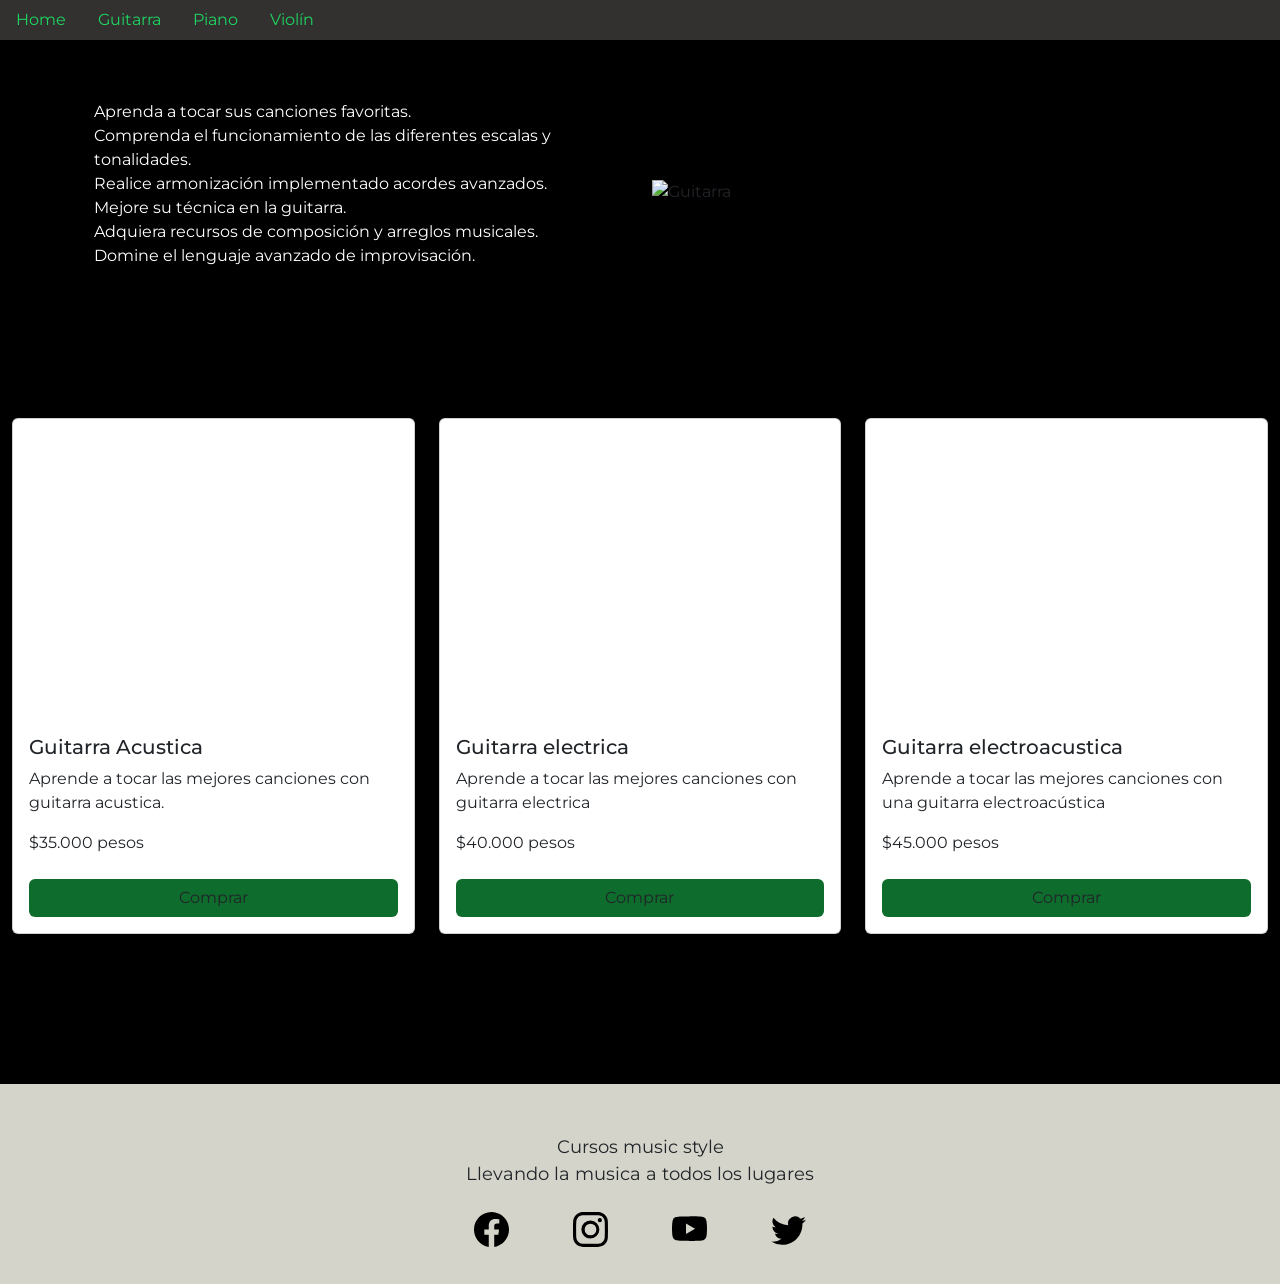
==== guitarra.html @ 0632f319 "inicio" ====
<!DOCTYPE html>
<html lang="en">
<head>
    <meta charset="UTF-8">
    <meta http-equiv="X-UA-Compatible" content="IE=edge">
    <meta name="viewport" content="width=device-width, initial-scale=1.0">
    <title>Cursos guitarra</title>
    <link href="https://cdn.jsdelivr.net/npm/bootstrap@5.1.2/dist/css/bootstrap.min.css" rel="stylesheet" integrity="sha384-uWxY/CJNBR+1zjPWmfnSnVxwRheevXITnMqoEIeG1LJrdI0GlVs/9cVSyPYXdcSF" crossorigin="anonymous">
    <link rel="stylesheet" href="./style/app.css">

</head>
<body>
    <main>
        <nav>
            <ul class="nav nav-guitar">
                <li class="nav-item">
                    <a class="nav-link active" aria-current="page" href="index.html">Home</a>
                </li>
                <li class="nav-item">
                    <a class="nav-link" href="#">Guitarra</a>
                </li>
                <li class="nav-item">
                    <a class="nav-link" href="piano.html">Piano</a>
                </li>
                <li class="nav-item">
                    <a class="nav-link" href="violin.html">Violín</a>
                </li>
            </ul>
        </nav>

        <section >
            <div class="jumbotron">
                <div class="container">
                    <div class="row contenido-descriptivo">
                        <div  class="my-auto col text-description">

                            <p>Aprenda a tocar sus canciones favoritas.<br>
                                Comprenda el funcionamiento de las diferentes escalas y tonalidades.<br>
                                Realice armonización implementado acordes avanzados.<br>
                                Mejore su técnica en la guitarra.<br>
                                Adquiera recursos de composición y arreglos musicales.<br>
                                Domine el lenguaje avanzado de improvisación.
                            </p>

                        </div>

                        <div id="imagen_guitarra" class="my-auto col">
                            <img src="./assets/guitarra-curso/guitarra-presentation.jpg" alt="Guitarra" class="img responsive" width="100%">
                        </div>
                    </div>
                </div>
            </div>

        </section>

        <section>

            <div class="card-group">
                <div class="row row-cols-1 row-cols-md-3 g-4 grupo-guitar-videos">
                    <div class="col">
                        <div class="card">
                            <iframe height="300px" src="https://www.youtube.com/embed/isJ9Ez_j480" title="YouTube video player" frameborder="0" allow="accelerometer; autoplay; clipboard-write; encrypted-media; gyroscope; picture-in-picture" allowfullscreen ></iframe>
                            <div class="card-body">
                                    <h5 class="card-title">Guitarra Acustica</h5>
                                    <p class="card-text">Aprende a tocar las mejores canciones con guitarra acustica.</p>
                                    <span>$35.000 pesos</span>
                                    <br>
                                    <br>
                                    <div class="d-grid gap-2">
                                        <button class="btn  btn-comprar" type="button">Comprar</button>
                                    </div>
                            </div>
                        </div>
                    </div>
                    <div class="col">
                        <div class="card">
                            <iframe height="300px" src="https://www.youtube.com/embed/Ej5uiFzTVbY" title="YouTube video player" frameborder="0" allow="accelerometer; autoplay; clipboard-write; encrypted-media; gyroscope; picture-in-picture" allowfullscreen></iframe>
                            <div class="card-body">
                                    <h5 class="card-title">Guitarra electrica</h5>
                                    <p class="card-text">Aprende a tocar las mejores canciones con guitarra electrica</p>
                                    <span>$40.000 pesos</span>
                                    <br>
                                    <br>
                                    <div class="d-grid gap-2">
                                        <button class="btn  btn-comprar" type="button">Comprar</button>
                                    </div>
                                </div>
                        </div>
                    </div>
                        <div class="col">
                            <div class="card">
                            <iframe height="300px" src="https://www.youtube.com/embed/Ixg0GD_6DjI" title="YouTube video player" frameborder="0" allow="accelerometer; autoplay; clipboard-write; encrypted-media; gyroscope; picture-in-picture" allowfullscreen></iframe>
                            <div class="card-body">
                                    <h5 class="card-title">Guitarra electroacustica</h5>
                                    <p class="card-text">Aprende a tocar las mejores canciones con una guitarra electroacústica</p>
                                    <span>$45.000 pesos</span>
                                    <br>
                                    <br>
                                    <div class="d-grid gap-2">
                                        <button class="btn  btn-comprar" type="button">Comprar</button>
                                    </div>
                            </div>
                        </div>
                    </div>
                </div>
            </div>
        </section>

    </main>

    <footer class="footer">

        <div class="redes-sociales">

            <span class="footer-titulo">Cursos music style</span>
            <br>
            <span class="footer-titulo">Llevando la musica a todos los lugares</span>
            <br>
            <br>
            <a href="#" class="icon" >
                <img src="./assets/iconos/facebook.svg" alt="">
            </a>
            <a href="#" class="icon" >
                <img src="./assets/iconos/instagram.svg" alt="">
            </a>
            <a href="#" class="icon" >
                <img src="./assets/iconos/youtube.svg" alt="">
            </a>
            <a href="#" class="icon" >
                <img src="./assets/iconos/twitter.svg" alt="">
            </a>
        </div>

    </footer>

</body>
</html>
---- style/app.css ----
@import url('https://fonts.googleapis.com/css2?family=Montserrat:wght@700&display=swap');

body{
    font-family: 'Montserrat', sans-serif;
    background-color: black;
}

.encabezado{

    width: 100%;
    height: 30%;

}

.footer{

    height: 200px;
    background-color: rgb(212, 212, 202);
}

.item-menu{

    color: #1ed561;
}

.icon{

    padding: 0px 30px;
    text-decoration: none;

}

.redes-sociales{

    margin-right: auto;
    margin-left: auto;
    text-align: center;
    padding: 50px 0px 0px;
    
}

.footer-titulo{

    font-size: 18px;
}
.nav a{

    color: #1ed561;
}
.nav-guitar{
    
    background-color: rgb(51, 48, 48);
}

.contenido-descriptivo{

    margin: 60px 0px;

}
.text-description{

    color: white;

}

.grupo-guitar-videos{

    margin-top: 50px;
    margin-left: 0px;
    margin-right: 0px;
    margin-bottom: 150px;
}

.btn-comprar{

    background-color:  #0e6c2c;

}

.btn-comprar :hover{

    background-color:  rgb(14,108,44);

}
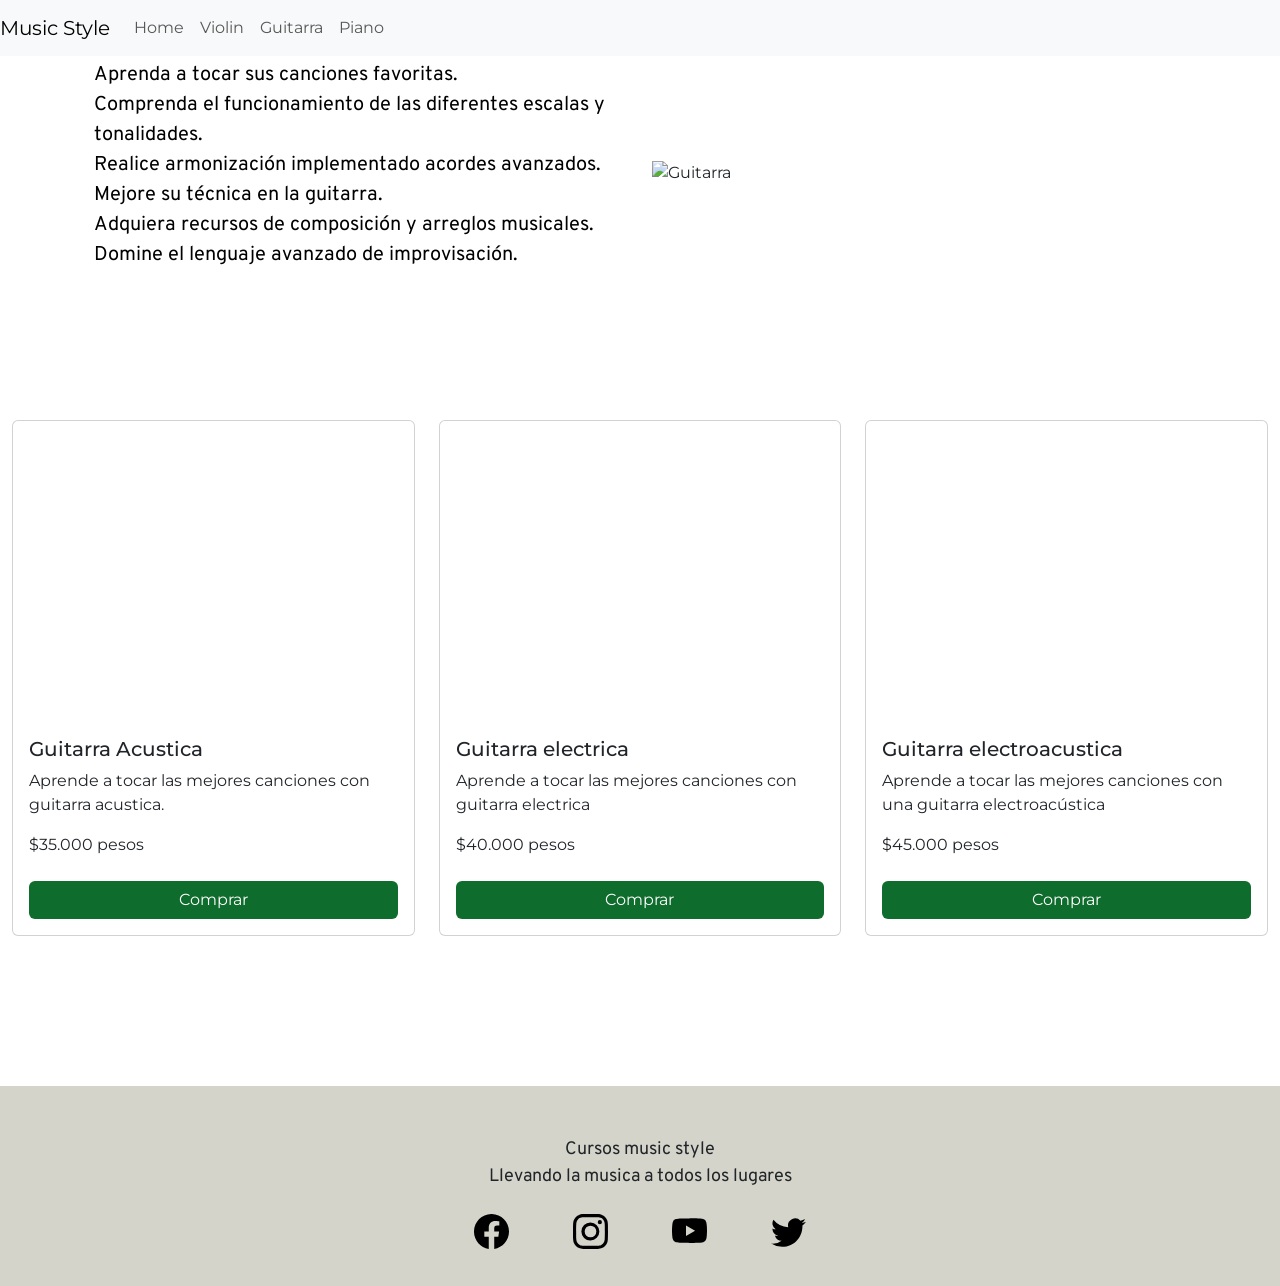
==== commit 08505e95: "todo ready" ====
--- a/guitarra.html
+++ b/guitarra.html
@@ -11,22 +11,31 @@
 </head>
 <body>
     <main>
-        <nav>
-            <ul class="nav nav-guitar">
-                <li class="nav-item">
-                    <a class="nav-link active" aria-current="page" href="index.html">Home</a>
-                </li>
-                <li class="nav-item">
-                    <a class="nav-link" href="#">Guitarra</a>
-                </li>
-                <li class="nav-item">
-                    <a class="nav-link" href="piano.html">Piano</a>
-                </li>
-                <li class="nav-item">
-                    <a class="nav-link" href="violin.html">Violín</a>
-                </li>
-            </ul>
-        </nav>
+        <div class="container-fluid">
+
+            <div class="row">    
+
+                <nav class="navbar navbar-expand-lg navbar-light bg-light position-fixed">
+                    <a class="navbar-brand" href="#">Music Style</a>
+                    <div class="collapse navbar-collapse" id="navbarNav">
+                        <ul class="navbar-nav">
+                        <li class="nav-item active">
+                            <a class="nav-link" href="/index.html">Home</a>
+                        </li>
+                        <li class="nav-item">
+                            <a class="nav-link " href="/violin.html">Violin</a>
+                        </li>
+                        <li class="nav-item">
+                            <a class="nav-link" href="#">Guitarra</a>
+                        </li>
+                        <li class="nav-item">
+                            <a class="nav-link" href="/piano.html">Piano</a>
+                        </li>
+                        </ul>
+                    </div>
+                </nav>
+            </div> 
+        </div>
 
         <section >
             <div class="jumbotron">
--- a/style/app.css
+++ b/style/app.css
@@ -1,8 +1,9 @@
 @import url('https://fonts.googleapis.com/css2?family=Montserrat:wght@700&display=swap');
+@import url('https://fonts.googleapis.com/css2?family=Overpass:ital@1&display=swap');
 
 body{
     font-family: 'Montserrat', sans-serif;
-    background-color: black;
+    background-color: rgb(255, 255, 255);
 }
 
 .encabezado{
@@ -42,10 +43,11 @@
 .footer-titulo{
 
     font-size: 18px;
+    font-family: 'Overpass', sans-serif;
 }
 .nav a{
-
     color: #1ed561;
+    padding: 15px;
 }
 .nav-guitar{
     
@@ -59,7 +61,9 @@
 }
 .text-description{
 
-    color: white;
+    color: rgb(0, 0, 0);
+    font-family: 'Overpass', sans-serif;
+    font-size: 20px;
 
 }
 
@@ -74,11 +78,34 @@
 .btn-comprar{
 
     background-color:  #0e6c2c;
+    color: white;
+}
+
+
+
+
+.center-item-nav{
+    margin-top: auto;
+}
+
+.presentation{
+    background-image: url("https://images.pexels.com/photos/7802608/pexels-photo-7802608.jpeg?auto=compress&cs=tinysrgb&dpr=2&h=650&w=940");
+    width: 100%;
+    height: 1000px;
 
 }
 
-.btn-comprar :hover{
+.presentation-banner{
 
-    background-color:  rgb(14,108,44);
+    background-color: rgb(231, 205, 166);
+    width: 70%;
+    margin-left: auto;
+    margin-right: auto;
+    padding-top: 100px;
 
+}
+
+.color-fondo{
+
+    background-color: rgba(30,215,96,255);
 }
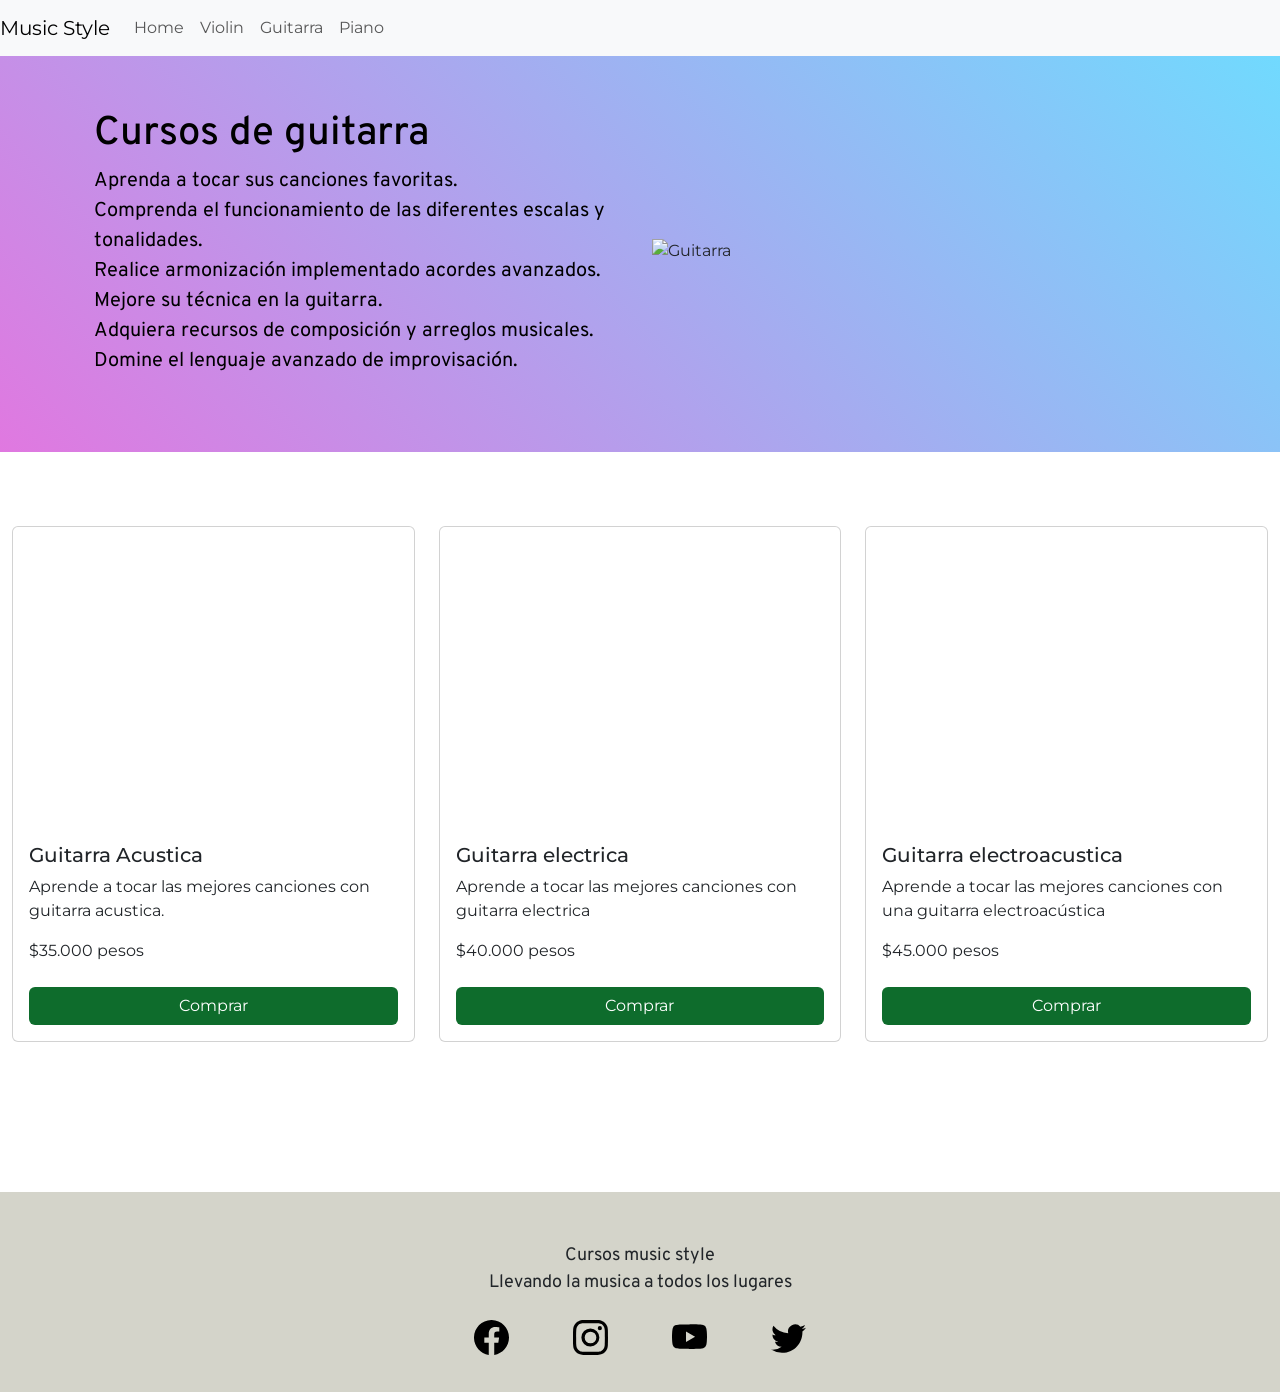
==== commit b743a24a: "final" ====
--- a/guitarra.html
+++ b/guitarra.html
@@ -38,10 +38,11 @@
         </div>
 
         <section >
-            <div class="jumbotron">
+            <div class="jumbotron jumbotron-banner">
                 <div class="container">
                     <div class="row contenido-descriptivo">
                         <div  class="my-auto col text-description">
+                            <h1>Cursos de guitarra</h1> 
 
                             <p>Aprenda a tocar sus canciones favoritas.<br>
                                 Comprenda el funcionamiento de las diferentes escalas y tonalidades.<br>
@@ -121,18 +122,18 @@
 
         <div class="redes-sociales">
 
-            <span class="footer-titulo">Cursos music style</span>
+            <span class="footer-titulo ">Cursos music style</span>
             <br>
             <span class="footer-titulo">Llevando la musica a todos los lugares</span>
             <br>
             <br>
-            <a href="#" class="icon" >
+            <a href="https://www.facebook.com/leonardy.bermudezusma.5/" class="icon"  target="_blank">
                 <img src="./assets/iconos/facebook.svg" alt="">
             </a>
             <a href="#" class="icon" >
                 <img src="./assets/iconos/instagram.svg" alt="">
             </a>
-            <a href="#" class="icon" >
+            <a href="https://www.youtube.com/channel/UC9fDJ8ycxUGIsEm3I3IwdCw/featured" class="icon" target="_blank">
                 <img src="./assets/iconos/youtube.svg" alt="">
             </a>
             <a href="#" class="icon" >
--- a/style/app.css
+++ b/style/app.css
@@ -56,7 +56,7 @@
 
 .contenido-descriptivo{
 
-    margin: 60px 0px;
+    margin: 10px 0px;
 
 }
 .text-description{
@@ -108,4 +108,12 @@
 .color-fondo{
 
     background-color: rgba(30,215,96,255);
+}
+
+
+.jumbotron-banner{
+
+    background-image: linear-gradient(45deg,rgb(224, 120, 224),rgb(109, 221, 255));
+    padding-bottom: 50px ;
+    padding-top: 100px;
 }
